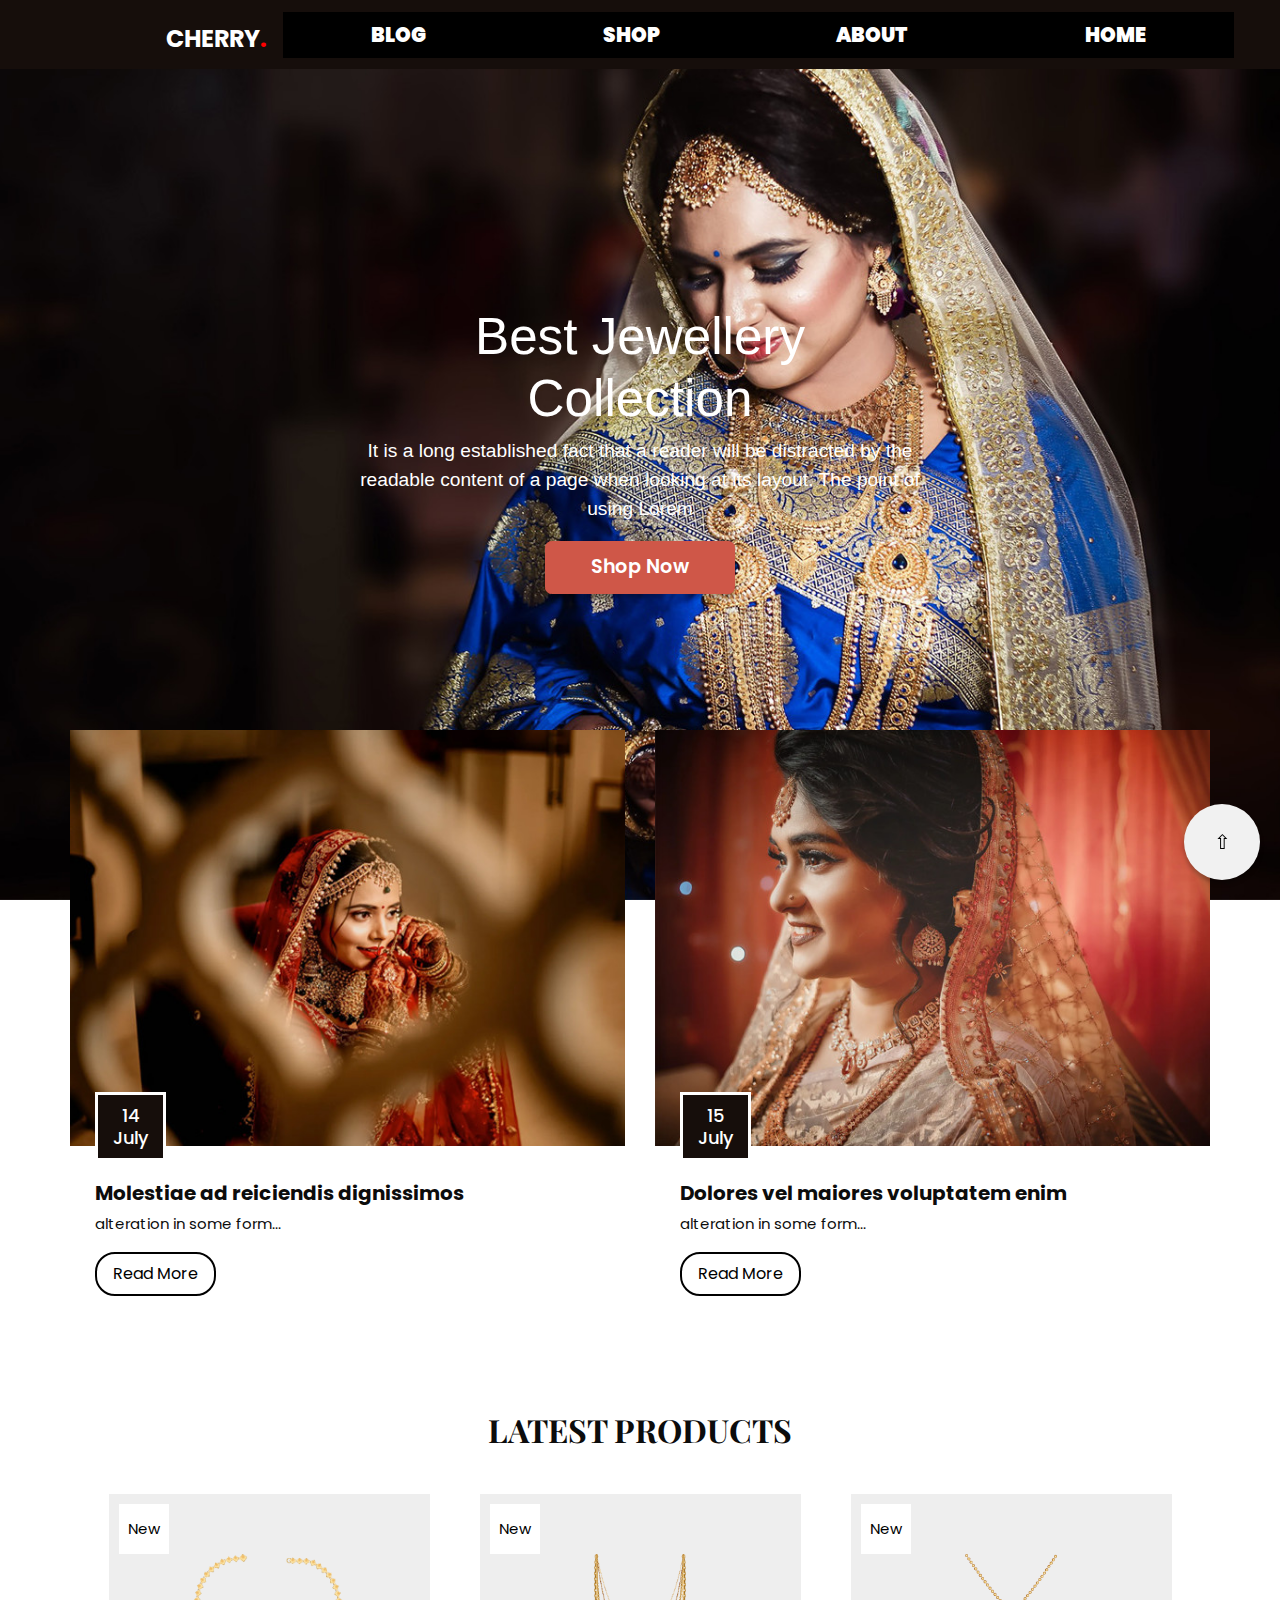
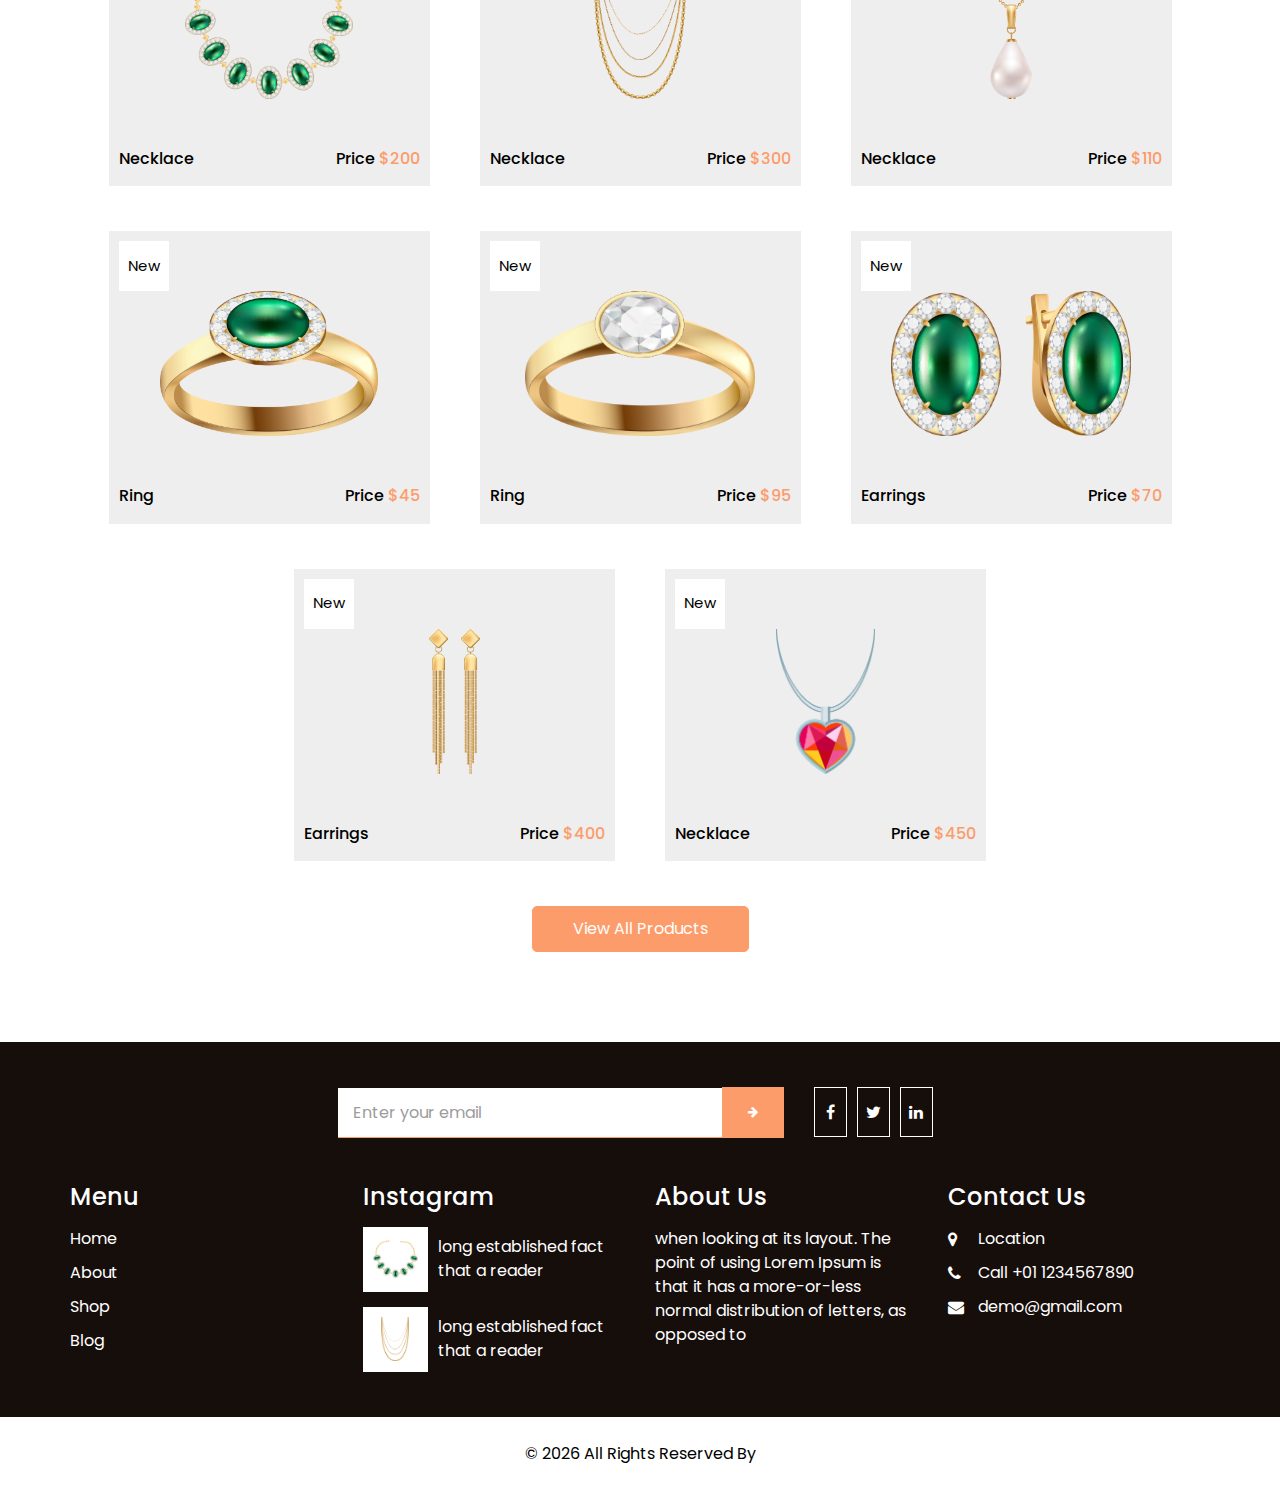
==== healet-assignment-main (1)/healet-assignment-main/index.html @ 26d50d1a "מבחן בית מעודכן" ====
<!DOCTYPE html>
<html>

<head>
  <!-- Basic -->
  <meta charset="utf-8" />
  <meta http-equiv="X-UA-Compatible" content="IE=edge" />
  <!-- Mobile Metas -->
  <meta name="viewport" content="width=device-width, initial-scale=1, shrink-to-fit=no" />
  <!-- Site Metas -->
  <link rel="icon" href="images/favicon.png" type="image/gif" />
  <meta name="keywords" content="" />
  <meta name="description" content="" />
  <meta name="author" content="" />

  <title>Cherry</title>

  <!-- bootstrap core css -->
  <link rel="stylesheet" type="text/css" href="css/bootstrap.css" />
  <!-- font awesome style -->
  <link href="css/font-awesome.min.css" rel="stylesheet" />
  <!-- Custom styles for this template -->
  <link href="css/style.css" rel="stylesheet" />
  <!-- responsive style -->
  <link href="css/responsive.css" rel="stylesheet" />

</head>

<body>

  <!-- header section strats -->
  <header class="header_section">
    <div class="container-fluid">
      <nav class="navbar navbar-expand-lg custom_nav-container">
        <a class="navbar-brand" href="index.html">
          <a class="navbar-brand" href="index.html">
            <span>CHERRY</span><span style="color: red; ">.</span>
        </a>
         
        <div class="collapse navbar-collapse" id="navbarSupportedContent">
            <ul class="navbar-nav">
              <li class="nav-item"><a class="nav-link" href="#">BLOG</a></li>
              <li class="nav-item"><a class="nav-link" href="#">SHOP</a></li>
              <li class="nav-item"><a class="nav-link" href="#">ABOUT</a></li>
                <li class="nav-item"><a class="nav-link" href="#">HOME</a></li>
                
                
                
            </ul>
        </div>
      </nav>
    </div>
    <button class="hamburger-menu">
      <span></span>
      <span></span>
      <span></span>
  </button>
  

  <div id="mobileMenu" class="mobile-nav">
      <button class="close-menu">&times;</button>
      <ul>
          <li><a href="#">HOME</a></li>
          <li><a href="#">ABOUT</a></li>
          <li><a href="#">SHOP</a></li>
          <li><a href="#">BLOG</a></li>
      </ul>
  </div>
  
  </header>
  <!-- end header section -->

  <!-- slider section -->
  <section class="slider_section position-relative">
    <div class="slider_bg_box">
      <img src="images/slider-bg.jpg" alt="">
    </div>
    <div class="slider_bg"></div>
    <div class="container">
      <div class="col-md-9 col-lg-8">
        <div class="detail-box">
          <h1>
            Best Jewellery
            <br> Collection
          </h1>
          <p>
            It is a long established fact that a reader will be distracted by the readable content of a page when
            looking at its layout. The point of using Lorem
          </p>
          <div>
            <a href="" class="slider-link">
              Shop Now
            </a>
          </div>
        </div>
      </div>
    </div>
  </section>
  <!-- end slider section -->
<!-- blog section -->

<section class="blog_section ">
  <div class="container">
    <div class="row">
      <div class="col-md-6">
        <div class="box">
          <div class="img-box">
            <img src="images/b1.jpg" alt="">
            <h4 class="blog_date">
              14 <br>
              July
            </h4>
          </div>
          <div class="detail-box">
            <h5>Molestiae ad reiciendis dignissimos</h5>
            <p class="blog-text">
              <span class="short-text">alteration in some form...</span>
              <span class="full-text">
                alteration in some form, by injected humour, or randomised words which don't look even slightly believable.
              </span>
            </p>
            <button class="read-more-btn">Read More</button>
          </div>
        </div>
      </div>
      <div class="col-md-6">
        <div class="box">
          <div class="img-box">
            <img src="images/b2.jpg" alt="">
            <h4 class="blog_date">
              15 <br>
              July
            </h4>
          </div>
          <div class="detail-box">
            <h5>Dolores vel maiores voluptatem enim</h5>
            <p class="blog-text">
              <span class="short-text">alteration in some form...</span>
              <span class="full-text">
                alteration in some form, by injected humour, or randomised words which don't look even slightly believable.
              </span>
            </p>
            <button class="read-more-btn">Read More</button>
          </div>
        </div>
      </div>
    </div>
  </div>
</section>

<!-- end blog section -->
  <!-- shop section -->

  <section class="shop_section layout_padding">
    <div class="container">
      <div class="heading_container heading_center">
        <h2>
          Latest Products
        </h2>
      </div>
      <div class="row">
        <div class="col-sm-6 col-md-6 col-lg-4">
          <div class="box">
            <a href="">
              <div class="img-box">
                <img src="images/p1.png" alt="">
              </div>
              <div class="detail-box">
                <h6>
                  Necklace
                </h6>
                <h6>
                  Price
                  <span>
                    $200
                  </span>
                </h6>
              </div>
              <div class="new">
                <span>
                  New
                </span>
              </div>
            </a>
          </div>
        </div>
        <div class="col-sm-6 col-md-6 col-lg-4">
          <div class="box">
            <a href="">
              <div class="img-box">
                <img src="images/p2.png" alt="">
              </div>
              <div class="detail-box">
                <h6>
                  Necklace
                </h6>
                <h6>
                  Price
                  <span>
                    $300
                  </span>
                </h6>
              </div>
              <div class="new">
                <span>
                  New
                </span>
              </div>
            </a>
          </div>
        </div>
        <div class="col-sm-6 col-md-6 col-lg-4">
          <div class="box">
            <a href="">
              <div class="img-box">
                <img src="images/p3.png" alt="">
              </div>
              <div class="detail-box">
                <h6>
                  Necklace
                </h6>
                <h6>
                  Price
                  <span>
                    $110
                  </span>
                </h6>
              </div>
              <div class="new">
                <span>
                  New
                </span>
              </div>
            </a>
          </div>
        </div>
        <div class="col-sm-6 col-md-6 col-lg-4">
          <div class="box">
            <a href="">
              <div class="img-box">
                <img src="images/p4.png" alt="">
              </div>
              <div class="detail-box">
                <h6>
                  Ring
                </h6>
                <h6>
                  Price
                  <span>
                    $45
                  </span>
                </h6>
              </div>
              <div class="new">
                <span>
                  New
                </span>
              </div>
            </a>
          </div>
        </div>
        <div class="col-sm-6 col-md-6 col-lg-4">
          <div class="box">
            <a href="">
              <div class="img-box">
                <img src="images/p5.png" alt="">
              </div>
              <div class="detail-box">
                <h6>
                  Ring
                </h6>
                <h6>
                  Price
                  <span>
                    $95
                  </span>
                </h6>
              </div>
              <div class="new">
                <span>
                  New
                </span>
              </div>
            </a>
          </div>
        </div>
        <div class="col-sm-6 col-md-6 col-lg-4">
          <div class="box">
            <a href="">
              <div class="img-box">
                <img src="images/p6.png" alt="">
              </div>
              <div class="detail-box">
                <h6>
                  Earrings
                </h6>
                <h6>
                  Price
                  <span>
                    $70
                  </span>
                </h6>
              </div>
              <div class="new">
                <span>
                  New
                </span>
              </div>
            </a>
          </div>
        </div>
        <div class="col-sm-6 col-md-6 col-lg-4">
          <div class="box">
            <a href="">
              <div class="img-box">
                <img src="images/p7.png" alt="">
              </div>
              <div class="detail-box">
                <h6>
                  Earrings
                </h6>
                <h6>
                  Price
                  <span>
                    $400
                  </span>
                </h6>
              </div>
              <div class="new">
                <span>
                  New
                </span>
              </div>
            </a>
          </div>
        </div>
        <div class="col-sm-6 col-md-6 col-lg-4">
          <div class="box">
            <a href="">
              <div class="img-box">
                <img src="images/p8.png" alt="">
              </div>
              <div class="detail-box">
                <h6>
                  Necklace
                </h6>
                <h6>
                  Price
                  <span>
                    $450
                  </span>
                </h6>
              </div>
              <div class="new">
                <span>
                  New
                </span>
              </div>
            </a>
          </div>
        </div>
      </div>
      <div class="btn-box">
        <a href="">
          View All Products
        </a>
      </div>
    </div>
  </section>
  
  <!-- Back to Top Button -->
<div id="back-to-top">&#8679;</div>
<div id="countdown-timer" class="countdown-timer">
  Sale ends in: <span id="timer"></span>
</div>


  <!-- end shop section -->



  <!-- info section -->
  <section class="info_section layout_padding2">
    <div class="container">
      <div class="row info_form_social_row">
        <div class="col-md-8 col-lg-9">
          <div class="info_form">
            <form action="">
              <input type="email" placeholder="Enter your email">
              <button>
                <i class="fa fa-arrow-right" aria-hidden="true"></i>
              </button>
            </form>
          </div>
        </div>
        <div class="col-md-4 col-lg-3">

          <div class="social_box">
            <a href="">
              <i class="fa fa-facebook" aria-hidden="true"></i>
            </a>
            <a href="">
              <i class="fa fa-twitter" aria-hidden="true"></i>
            </a>
            <a href="">
              <i class="fa fa-linkedin" aria-hidden="true"></i>
            </a>
          </div>
        </div>
      </div>
      <div class="row info_main_row">
        <div class="col-md-6 col-lg-3">
          <div class="info_links">
            <h4>
              Menu
            </h4>
            <div class="info_links_menu">
              <a href="index.html">Home</a>
              <a href="about.html">About</a>
              <a href="shop.html">Shop</a>
              <a href="blog.html">Blog</a>
            </div>
          </div>
        </div>
        <div class="col-md-6 col-lg-3">
          <div class="info_insta">
            <h4>
              Instagram
            </h4>
            <div class="insta_box">
              <div class="img-box">
                <img src="images/p1.png" alt="">
              </div>
              <p>
                long established fact that a reader
              </p>
            </div>
            <div class="insta_box">
              <div class="img-box">
                <img src="images/p2.png" alt="">
              </div>
              <p>
                long established fact that a reader
              </p>
            </div>
          </div>
        </div>
        <div class="col-md-6 col-lg-3">
          <div class="info_detail">
            <h4>
              About Us
            </h4>
            <p class="mb-0">
              when looking at its layout. The point of using Lorem Ipsum is that it has a more-or-less normal distribution of letters, as opposed to
            </p>
          </div>
        </div>
        <div class="col-md-6 col-lg-3">
          <h4>
            Contact Us
          </h4>
          <div class="info_contact">
            <a href="">
              <i class="fa fa-map-marker" aria-hidden="true"></i>
              <span>
                Location
              </span>
            </a>
            <a href="">
              <i class="fa fa-phone" aria-hidden="true"></i>
              <span>
                Call +01 1234567890
              </span>
            </a>
            <a href="">
              <i class="fa fa-envelope"></i>
              <span>
                demo@gmail.com
              </span>
            </a>
          </div>
        </div>
      </div>
    </div>
  </section>
  

  <!-- end info_section -->


  <!-- footer section -->
  <footer class="footer_section">
    <div class="container">
      <p>
        &copy; <span id="displayYear"></span> All Rights Reserved By
      </p>
    </div>
  </footer>
  <!-- footer section -->


  <!-- jQery -->
  <script src="js/jquery-3.4.1.min.js"></script>
  <!-- bootstrap js -->
  <script src="js/bootstrap.js"></script>
  <!-- custom js -->
  <script src="js/custom.js"></script>
  <script src="./js/custom.js"></script>

  <script src="js/custom.js"></script>

</body>

</html>
---- healet-assignment-main (1)/healet-assignment-main/css/style.css ----
@import url("https://fonts.googleapis.com/css2?family=Playfair+Display:wght@400;500;600;700&family=Poppins:wght@400;500;600;700&display=swap");
/* fonts import */
@import url("../fonts/octin_sports_rg.ttf");
body {
  font-family: "Poppins", sans-serif;
  color: #0c0c0c;
  background-color: #ffffff;
  overflow-x: hidden;
}

.layout_padding {
  padding: 90px 0;
}

.layout_padding2 {
  padding: 45px 0;
}

.layout_padding2-top {
  padding-top: 45px;
}

.layout_padding2-bottom {
  padding-bottom: 45px;
}

.layout_padding-top {
  padding-top: 90px;
}

.layout_padding-bottom {
  padding-bottom: 90px;
}

.long_section {
  margin-left: 45px;
  margin-right: 45px;
  padding-left: 15px;
  padding-right: 15px;
}

.heading_container {
  display: -webkit-box;
  display: -ms-flexbox;
  display: flex;
  -webkit-box-orient: vertical;
  -webkit-box-direction: normal;
      -ms-flex-direction: column;
          flex-direction: column;
  -webkit-box-align: start;
      -ms-flex-align: start;
          align-items: flex-start;
  font-family: 'Playfair Display', serif;
}

.heading_container h2 {
  position: relative;
  font-weight: bold;
  text-transform: uppercase;
  margin: 0;
}

.heading_container.heading_center {
  -webkit-box-align: center;
      -ms-flex-align: center;
          align-items: center;
  text-align: center;
}

h1,
h2 {
  font-family: 'Playfair Display', serif;
}

/*header section*/
.header_section {
  position: absolute;
  top: 0;
  width: 100%;
  z-index: 9;
  position: absolute;
  width: 100%;
  height: 69px;
  left: 0;
  top: 0;
  background-color: #160e0b;
  display: flex;
  align-items: center;
  justify-content: space-between;
  padding: 0 80px;
  z-index: 1100;
  font-weight: 700;
  font-size: 25px;
  line-height: 30px;
}

.header_section .container-fluid {
  display: flex;
    justify-content: space-between; /* הלוגו בצד אחד והתפריט בצד השני */
    align-items: center;
    /* padding: 10px 5%; */
    width: 100%;
    
  
}

.header_section .nav_container {
  margin: 0 auto;
}

.header_section.innerpage_header {
  position: relative;
  background: -webkit-gradient(linear, left top, right top, from(#160e0b), to(#160e0b));
  background: linear-gradient(to right, #160e0b, #160e0b);
  padding: 10px 0;
}

.custom_nav-container {
  display: flex;
  justify-content: space-between; /* מפזר את הלוגו והתפריט משני הצדדים */
  align-items: center;
  width: 100%;
    padding: 10px 5%;
}

.menu ul li a {

  top: 17px;
  font-family: 'Inter', sans-serif;
  font-style: normal;
  font-weight: 700;
  font-size: 25px;
  line-height: 30px;
  text-decoration: none;
  color: #FFFFFF;
  text-transform: uppercase;
  transition: 0.3s;

}
.custom_menu-btn {
  position: fixed;
  right: 25px;
  top: 15px;
  width: 50px;
  height: 50px;
}

.custom_menu-btn::before {
  content: "";
  position: absolute;
  top: 0;
  right: 0;
  width: 100%;
  height: 100%;
  background-color: white;
  -webkit-box-shadow: 0 0 5px 0 rgba(0, 0, 0, 0.07);
          box-shadow: 0 0 5px 0 rgba(0, 0, 0, 0.07);
  z-index: 7;
  border-radius: 100%;
  -webkit-transition: all .3s;
  transition: all .3s;
}

.custom_menu-btn.menu_btn-style::before {
  width: 100vh;
  height: 100vh;
  background-color: #160e0b;
  -webkit-transform: scale(5);
          transform: scale(5);
  border-radius: 0;
}

.custom_menu-btn button {
  width: 50px;
  height: 50px;
  outline: none;
  border: none;
  border-radius: 100%;
  display: -webkit-box;
  display: -ms-flexbox;
  display: flex;
  -webkit-box-orient: vertical;
  -webkit-box-direction: normal;
      -ms-flex-direction: column;
          flex-direction: column;
  -webkit-box-align: center;
      -ms-flex-align: center;
          align-items: center;
  -webkit-box-pack: center;
      -ms-flex-pack: center;
          justify-content: center;
  background-color: transparent;
  position: relative;
  z-index: 999;
  margin: 0;
}

.custom_menu-btn button span {
  display: block;
    width: 30px;
    height: 3px;
    background-color: white;
    margin: 6px 0;
    transition: 0.4s;
}

.custom_menu-btn .s-2 {
  -webkit-transition: all 0.1s;
  transition: all 0.1s;
}

.menu_btn-style button span {
  background-color: #ffffff;
}

.menu_btn-style button .s-1 {
  -webkit-transform: rotate(45deg) translate(6px, 6px);
          transform: rotate(45deg) translate(6px, 6px);
}

.menu_btn-style button .s-2 {
  -webkit-transform: translateX(100px);
          transform: translateX(100px);
}

.menu_btn-style button .s-3 {
  -webkit-transform: rotate(-45deg) translate(5px, -5px);
          transform: rotate(-45deg) translate(5px, -5px);
}

.overlay {
  height: 100%;
  width: 0;
  position: fixed;
  top: 0;
  left: 0;
  overflow-x: hidden;
  -webkit-transition: 0.5s;
  transition: 0.5s;
  z-index: 9;
}

.overlay .closebtn {
  position: absolute;
  top: 0;
  right: 30px;
  font-size: 60px;
}

.overlay a {
  padding: 0px;
  text-decoration: none;
  font-size: 22px;
  color: #ffffff;
  display: block;
  -webkit-transition: 0.3s;
  transition: 0.3s;
  margin-bottom: 15px;
  text-transform: uppercase;
  font-weight: 600;
  opacity: 0;
}

.overlay a:hover {
  color: #fd9c6b;
}

.overlay-content {
  position: relative;
  top: 30%;
  width: 100%;
  text-align: center;
  margin-top: 30px;
  z-index: 99;
}

.menu_width {
  width: 100%;
}

.menu_width.overlay a {
  opacity: 1;
}

a,
a:hover,
a:focus {
  text-decoration: none;
}

a:hover,
a:focus {
  color: initial;
}

.btn,
.btn:focus {
  outline: none !important;
  -webkit-box-shadow: none;
          box-shadow: none;
}

.navbar-brand {
  margin-top: 10px;
  
}

.navbar-brand span {
  font-size: 24px;
  font-weight: 700;
  color: #ffffff;
  text-transform: uppercase;
  
}

/* עיצוב התפריט בדסקטופ */
.navbar-nav {
  display: flex;
    justify-content: space-between; /* מפזר את כל הפריטים לאורך כל הרוחב */
    align-items: center;
    flex-grow: 1; /* מאפשר לפריטים למלא את השטח */
    width: 100%;
    max-width: 1200px; /* ניתן לשנות בהתאם לגודל */
  background: black;
}

.navbar-nav .nav-item {
  list-style: none;
  display: flex;
  gap: 100px;
  margin: 0;
  padding:  0 80px;
}

.navbar-nav .nav-link {
  color: white;
  font-size: 20px;
  font-weight: bolder;
  text-transform: uppercase;
  text-decoration: none;
}
/* עיצוב כפתור תפריט ההמבורגר */
.hamburger-menu {
  position: fixed;
  list-style: none; /* מסיר את הנקודות */
  top: 20px;
  right: 20px;
  width: 50px;
  height: 50px;
  background: white;
  border-radius: 50%;
  display: flex;
  flex-direction: column;
  justify-content: center;
  align-items: center;
  border: none;
  cursor: pointer;
  z-index: 1000;
}

/* קווים של אייקון ההמבורגר */
.hamburger-menu span {
  display: block;
  width: 25px;
  height: 3px;
  background: black;
  margin: 4px 0;
  transition: 0.3s;
}

/* עיצוב תפריט ההמבורגר */
.mobile-nav {
  color: white;
  position: fixed;
  list-style: none; /* מסיר את הנקודות */
  top: 0;
  right: -100%;
  width: 250px;
  height: 100vh;
  background: black;
  color: white;
  display: flex;
  flex-direction: column;
  justify-content: center;
  align-items: center;
  transition: right 0.3s ease-in-out;
}

.mobile-nav.active {
  right: 0;
}

/* עיצוב כפתור הסגירה */
.close-menu {
  position: absolute;
  top: 15px;
  right: 15px;
  font-size: 30px;
  background: none;
  border: none;
  color: white;
  cursor: pointer;
}
/* עיצוב רשימת הקישורים בתוך תפריט ההמבורגר */
.mobile-nav ul {
  list-style: none; /* מסיר את הנקודות */
  padding: 0;
  text-align: center;
}

/* פריטי התפריט */
.mobile-nav ul li {
  margin: 20px 0;
}

/* קישורים בתפריט */
.mobile-nav ul li a {
  color: white !important; /* משנה את הצבע ללבן */
  text-decoration: none;
  font-size: 18px;
  font-weight: bold;
}

/* הסתרת הכפתור בדסקטופ */
@media (min-width: 768px) {
  .hamburger-menu {
      display: none;
  }
}

/*end header section*/
/* slider section */
.slider_section {
  display: flex;
  justify-content: center; /* יישור אופקי */
  align-items: center;  /* יישור אנכי */

  height: 100vh;
  width: 100vw;
  text-align: center;
  
;
  z-index: 1;
 
}
.container {
  display: flex;
  flex-direction: column;  /* מבטיח שהתוכן יסתדר כעמודה */
  justify-content: center; /* ממרכז את האלמנטים אנכית */
  align-items: center;  /* ממרכז אופקית */
  width: 100%;
  max-width: 1200px;  /* לא נותן לו להיות רחב מדי */
  margin: 0 auto;  /* מבטיח שהוא במרכז הדף */
}

.slider_section .row {
  -webkit-box-align: center;
      -ms-flex-align: center;
          align-items: center;
}

.slider_section .detail-box {
 

  display: flex;
  justify-content: center;
  flex-direction: column;
  align-items: center;
  justify-content: center;

  /* width: 100%;  נותן לרוחב להשתנות לפי המסך 
  max-width: 60vw; כדי שהתוכן לא יהיה רחב מדי
  color: #ffffff;
  position: relative;
  z-index: 4; */
  width:100%; /* נותן לרוחב להשתנות באופן טבעי */
  max-width: 60vw; /* מבטיח שהתוכן לא יהיה צר מדי */
  color: #ffffff;
  /* text-align: center;
  position: relative; */
  margin: auto;

}

.slider_section .detail-box h1 {
  font-family: 'Inter', sans-serif;
  font-size: 4vw; /* גודל פונט יחסי לרוחב המסך */
  max-width: 80%;
  font-weight: 400;
  line-height: 1.2;
  text-align: center;
  color: #FFFFFF;
  max-width: 80%;
}

.slider_section .detail-box p {
  font-family: 'Inter', sans-serif;
  font-size: 1.5vw;
  max-width: 80%;
  margin-bottom: 2vh;
  

}


.slider_section .detail-box .slider-link {
  /* display: inline-block;
  padding: 10px 45px;
  background-color: transparent;
  color: #fd9c6b;
  border-radius: 5px;
  border: 1px solid #fd9c6b;
  -webkit-transition: all .2s;
  transition: all .2s;
  margin-top: 35px; */
  display: inline-block;
  padding: 1.2vh 3.5vw;
  background: #CF5748;
  border: 1px solid #CF5748;
box-shadow: 0px 4px 4px rgba(0, 0, 0, 0.25);
border-radius: 15px;
  color: white;
  border-radius: 0.5vw;
  font-weight: 600;
  transition: 0.3s;
  font-size: 1.5vw;


}

.slider_section .detail-box .slider-link:hover {
  background-color: #fd9c6b;
  color: #ffffff;
}

.slider_section .slider_bg_box {
  position: absolute;
  top: 0;
  left: 0;
  width: 100%;
  height: 100%;
  z-index:0;
  overflow: hidden;
}

.slider_section .slider_bg_box img {
  width: 100%;
  height: 100%;
  -o-object-fit: cover;
     object-fit: cover;
  -o-object-position: top right;
     object-position: top right;
}



/*  רספונסיביות למסכים קטנים */
@media (max-width: 768px) {
  .slider_section {
    height: auto;
    padding: 10vh 5vw;
  }

  .slider_section .detail-box {
    max-width: 90%;
  }

  .slider_section .detail-box h1 {
    font-size: 6vw; /* גדול יותר במובייל כדי להישאר ברור */
  }

  .slider_section .detail-box p {
    font-size: 3vw;
  }

  .slider_section .detail-box .slider-link {
    font-size: 3.5vw;
    padding: 1.5vh 4vw;
  }
}

/*shop center*/
.shop_section .heading_container {
  margin-bottom: 20px;
}
.shop_section .row {
  display: flex;
  justify-content: center; /* ממרכז את המוצרים */
  flex-wrap: wrap;
  gap: 20px;
}
.shop_section .col-lg-4 {
  flex: 1 1 30%; 
  max-width: 30%;
}

@media (max-width: 768px) {
  .shop_section .row {
    display: flex;
    flex-wrap: nowrap; /* ביטול ירידה לשורות */
    overflow-x: auto; /* מאפשר גלילה אופקית */
    scroll-snap-type: x mandatory; /* גלילה חלקה */
    gap: 10px; /* ריווח קטן */
    padding-bottom: 10px;
    scrollbar-width: none; /* הסתרת פס גלילה */
    justify-content: start;
  }

  .shop_section .row::-webkit-scrollbar {
    display: none; /* הסתרת פס גלילה בכרום */
  }

  .shop_section .col-lg-4 {
    flex: 0 0 80%; /* כל מוצר יתפוס 80% מרוחב המסך */
    max-width: 80%;
    scroll-snap-align: center; /* ממקם כל פריט באמצע */
  }
}


.shop_section .box {
  background-color: #eeeeee;
  position: relative;
  padding: 10px;
  margin-top: 25px;
}
.shop_section .box:hover {
  background-color: #ababab;
  position: relative;
  padding: 10px;
  margin-top: 25px;
}


.shop_section .box a {
  color: #000000;
}

.shop_section .box .img-box {
  display: -webkit-box;
  display: -ms-flexbox;
  display: flex;
  -webkit-box-pack: center;
      -ms-flex-pack: center;
          justify-content: center;
  -webkit-box-align: center;
      -ms-flex-align: center;
          align-items: center;
  padding: 15px 30px;
  height: 245px;
}

.shop_section .box .img-box img {
  max-width: 100%;
  max-height: 145px;
}

.shop_section .box .detail-box {
  display: -webkit-box;
  display: -ms-flexbox;
  display: flex;
  -webkit-box-pack: justify;
      -ms-flex-pack: justify;
          justify-content: space-between;
}

.shop_section .box .detail-box h6 span {
  color: #fd9c6b;
}

.shop_section .box .new {
  width: 50px;
  height: 50px;
  position: absolute;
  top: 10px;
  left: 10px;
  background-color: #ffffff;
  display: -webkit-box;
  display: -ms-flexbox;
  display: flex;
  -webkit-box-pack: center;
      -ms-flex-pack: center;
          justify-content: center;
  -webkit-box-align: center;
      -ms-flex-align: center;
          align-items: center;
  /* border-radius: 100%; */
  font-size: 15px;
}

.shop_section .btn-box {
  display: -webkit-box;
  display: -ms-flexbox;
  display: flex;
  -webkit-box-pack: center;
      -ms-flex-pack: center;
          justify-content: center;
  margin-top: 45px;
}

.shop_section .btn-box a {
  display: inline-block;
  padding: 10px 40px;
  background-color: #fd9c6b;
  color: #ffffff;
  border-radius: 5px;
  border: 1px solid #fd9c6b;
  -webkit-transition: all .2s;
  transition: all .2s;
}

.shop_section .btn-box a:hover {
  background-color: transparent;
  color: #fd9c6b;
}
/*mobile slider*/
@media (max-width: 768px) {
  .shop_section .row {
    display: flex;
    flex-wrap: nowrap;
    overflow-x: auto;
    scroll-snap-type: x mandatory;
    -webkit-overflow-scrolling: touch;
  }

  .shop_section .box {
    flex: 0 0 auto;
    width: 80%;
    scroll-snap-align: start;
    margin-right: 10px;
  }
}

#back-to-top {
  position: fixed;
  bottom: 20px; 
  right: 20px;  
  width: 76px;
  height: 76px;
  background-color: #f1f1f1; /* רקע אפור בהיר */
  color: black; /* צבע חץ שחור */
  box-shadow: 0px 4px 4px rgba(0, 0, 0, 0.25);
  
  text-align: center;
  line-height: 76px;
  border-radius: 50%;
  font-size: 20px;
  cursor: pointer;
  transition: opacity 0.3s ease-in-out;
  z-index: 1000;
}
.countdown-timer {
  position: fixed;
  top: 0;
  width: 100%;
  background-color: #fd9c6b;
  color: white;
  text-align: center;
  font-size: 18px;
  padding: 10px;
  font-weight: bold;
  z-index: 1000;

    height: 40px;
}



#back-to-top:hover {
  background-color: #160e0b;
}



.about_section .row {
  -webkit-box-align: center;
      -ms-flex-align: center;
          align-items: center;
}

.about_section .img-box {
  position: relative;
  padding: 25px 0 0 25px;
}

.about_section .img-box img {
  width: 100%;
  position: relative;
}

.about_section .img-box::before {
  content: "";
  position: absolute;
  top: 0;
  left: 0;
  width: 250px;
  height: 250px;
  background-color: #160e0b;
}

.about_section .detail-box p {
  margin-top: 10px;
  margin-bottom: 35px;
}

.about_section .detail-box a {
  display: inline-block;
  padding: 10px 45px;
  background-color: #fd9c6b;
  color: #ffffff;
  border-radius: 0;
  border: 1px solid #fd9c6b;
  -webkit-transition: all .2s;
  transition: all .2s;
}

.about_section .detail-box a:hover {
  background-color: transparent;
  color: #fd9c6b;
}

.offer_section .row > div {
  display: -webkit-box;
  display: -ms-flexbox;
  display: flex;
  -webkit-box-orient: vertical;
  -webkit-box-direction: normal;
      -ms-flex-direction: column;
          flex-direction: column;
  -webkit-box-pack: stretch;
      -ms-flex-pack: stretch;
          justify-content: stretch;
}

.offer_section .box {
  margin: 10px;
  height: 100%;
  position: relative;
  min-height: 175px;
}

.offer_section .box img {
  width: 100%;
  min-height: 100%;
}

.offer_section .box .detail-box {
  position: absolute;
  top: 0;
  left: 0;
  width: 100%;
  height: 100%;
  display: -webkit-box;
  display: -ms-flexbox;
  display: flex;
  -webkit-box-orient: vertical;
  -webkit-box-direction: normal;
      -ms-flex-direction: column;
          flex-direction: column;
  -webkit-box-align: start;
      -ms-flex-align: start;
          align-items: flex-start;
  -webkit-box-pack: center;
      -ms-flex-pack: center;
          justify-content: center;
  color: #ffffff;
  padding: 25px;
  background-color: rgba(0, 0, 0, 0.15);
}

.offer_section .box .detail-box h2 {
  font-weight: bold;
}

.offer_section .box .detail-box a {
  display: inline-block;
  padding: 8px 40px;
  background-color: transparent;
  color: #fd9c6b;
  border-radius: 0;
  border: 1px solid #fd9c6b;
  -webkit-transition: all .2s;
  transition: all .2s;
  margin-top: 10px;
}

.offer_section .box .detail-box a:hover {
  background-color: #fd9c6b;
  color: #ffffff;
}

.offer_section .box.offer-box1 {
  min-height: 225px;
}

.offer_section .box.offer-box1 .detail-box {
  -webkit-box-pack: start;
      -ms-flex-pack: start;
          justify-content: flex-start;
}

.offer_section .box.offer-box1 .detail-box h2 {
  font-size: 3rem;
}

.offer_section .box.offer-box2 .detail-box h2, .offer_section .box.offer-box3 .detail-box h2 {
  font-size: 2rem;
}

.offer_section .box.offer-box2 .detail-box {
  -webkit-box-align: end;
      -ms-flex-align: end;
          align-items: flex-end;
  -webkit-box-pack: end;
      -ms-flex-pack: end;
          justify-content: flex-end;
}

.offer_section .box.offer-box3 .detail-box {
  -webkit-box-align: start;
      -ms-flex-align: start;
          align-items: flex-start;
  -webkit-box-pack: end;
      -ms-flex-pack: end;
          justify-content: flex-end;
}
.blog_section {
  position: relative;
  margin-top: -25vh;  /* מזיז את הבלוג למעלה כך שחלק ממנו נכנס לתוך `slider_section` */
  z-index: 7;  /* מוודא שהוא נשאר מעל */
 
 
}
.full-text {
  display: none; /* מתחבא בהתחלה */
}

.read-more-btn {
  background-color: white; 
  color: black;
  border: 2px solid black; 
  border-radius: 20px;
  padding: 8px 16px; 
  font-size: 16px; 
  cursor: pointer; 
  transition: all 0.3s ease; 
}

.read-more-btn:hover {
  background-color: black;
  color: white;
}



.read-more-btn:hover {
  color:#fd9c6b;
}

.blog_section .heading_container {
  -webkit-box-align: center;
      -ms-flex-align: center;
          align-items: center;
          
}

.blog_section .heading_container h2::before {
  left: 50%;
  -webkit-transform: translateX(-50%);
          transform: translateX(-50%);
}

.blog_section .box {
  margin-top: 55px;
  /* background-color: #f1f2f3; */
}

.blog_section .box .img-box {
  position: relative;
}

.blog_section .box .img-box .blog_date {
  position: absolute;
  left: 25px;
  bottom: -15px;
  padding: 10px 15px;
  font-size: 18px;
  background-color: #160e0b;
  margin: 0;
  text-align: center;
  border: 3px solid #ffffff;
  color: #ffffff;
}

.blog_section .box .img-box img {
  width: 100%;
}

.blog_section .box .detail-box {
  margin-top: 10px;
  padding: 25px;
}

.blog_section .box .detail-box h5 {
  font-weight: bold;
}

.blog_section .box .detail-box p {
  font-size: 15px;
}

.blog_section .box .detail-box a {
  display: inline-block;
  padding: 10px 30px;
  background-color: transparent;
  color: #160e0b;
  border-radius: 0;
  border: 1px solid #160e0b;
  -webkit-transition: all .2s;
  transition: all .2s;
}

.blog_section .box .detail-box a:hover {
  background-color: #160e0b;
  color: #ffffff;
}

.client_section .heading_container {
  -webkit-box-align: center;
      -ms-flex-align: center;
          align-items: center;
}

.client_section .box {
  display: -webkit-box;
  display: -ms-flexbox;
  display: flex;
  -webkit-box-orient: vertical;
  -webkit-box-direction: normal;
      -ms-flex-direction: column;
          flex-direction: column;
  -webkit-box-align: center;
      -ms-flex-align: center;
          align-items: center;
  text-align: center;
  margin: 45px;
  padding: 35px 25px;
  border-radius: 15px;
  background-color: #160e0b;
  color: #ffffff;
}

.client_section .box .img-box {
  margin-bottom: 15px;
  min-width: 145px;
  max-width: 145px;
  overflow: hidden;
}

.client_section .box .img-box img {
  width: 100%;
  border-radius: 100%;
  border: 7px solid rgba(255, 255, 255, 0.45);
}

.client_section .box .detail-box {
  display: -webkit-box;
  display: -ms-flexbox;
  display: flex;
  -webkit-box-orient: vertical;
  -webkit-box-direction: normal;
      -ms-flex-direction: column;
          flex-direction: column;
}

.client_section .box .detail-box .name img {
  width: 25px;
  margin-bottom: 5px;
}

.client_section .box .detail-box .name h6 {
  color: #fd9c6b;
  font-size: 20px;
}

.client_section .carousel_btn-container {
  display: -webkit-box;
  display: -ms-flexbox;
  display: flex;
  -webkit-box-pack: center;
      -ms-flex-pack: center;
          justify-content: center;
}

.client_section .carousel-control-prev,
.client_section .carousel-control-next {
  position: unset;
  width: 45px;
  height: 45px;
  border: none;
  opacity: 1;
  background-repeat: no-repeat;
  background-size: 12px;
  background-position: center;
  background-color: #fd9c6b;
  background-position: center;
  border-radius: 5px;
  margin: 0 2.5px;
}

.client_section .carousel-control-prev:hover,
.client_section .carousel-control-next:hover {
  background-color: #160e0b;
}

.client_section .carousel-control-next {
  left: initial;
}

.info_section {
  background-color: #160e0b;
  color: #ffffff;
}

.info_section .info_form_social_row {
  -webkit-box-align: center;
      -ms-flex-align: center;
          align-items: center;
  margin-bottom: 45px;
}

.info_section .info_form {
  width: 100%;
}

.info_section .info_form form {
  display: -webkit-box;
  display: -ms-flexbox;
  display: flex;
  -webkit-box-align: end;
      -ms-flex-align: end;
          align-items: flex-end;
}

.info_section .info_form form input {
  -webkit-box-flex: 1;
      -ms-flex: 1;
          flex: 1;
  background-color: #ffffff;
  height: 50px;
  padding-left: 15px;
  outline: none;
  color: #ffffff;
  border: none;
  border-bottom: 1px solid #fd9c6b;
}

.info_section .info_form form input::-webkit-input-placeholder {
  color: #9c9c9c;
}

.info_section .info_form form input:-ms-input-placeholder {
  color: #9c9c9c;
}

.info_section .info_form form input::-ms-input-placeholder {
  color: #9c9c9c;
}

.info_section .info_form form input::placeholder {
  color: #9c9c9c;
}

.info_section .info_form form button {
  background-color: transparent;
  color: #fd9c6b;
  text-transform: uppercase;
  font-size: 12px;
  outline: none;
  border: none;
  display: inline-block;
  padding: 15.5px 25px;
  background-color: #fd9c6b;
  color: #ffffff;
  border-radius: 0;
  border: 1px solid #fd9c6b;
  -webkit-transition: all .2s;
  transition: all .2s;
}

.info_section .info_form form button:hover {
  background-color: transparent;
  color: #fd9c6b;
}

.info_section .social_box {
  width: 100%;
  display: -webkit-box;
  display: -ms-flexbox;
  display: flex;
}

.info_section .social_box a {
  display: -webkit-box;
  display: -ms-flexbox;
  display: flex;
  -webkit-box-pack: center;
      -ms-flex-pack: center;
          justify-content: center;
  -webkit-box-align: center;
      -ms-flex-align: center;
          align-items: center;
  width: 50px;
  height: 50px;
  border: 1px solid #ffffff;
  color: #ffffff;
  margin-right: 10px;
}

.info_section .social_box a:hover {
  color: #fd9c6b;
  border-color: #fd9c6b;
}

.info_section h4 {
  margin-bottom: 15px;
}

.info_section .info_links .info_links_menu {
  display: -webkit-box;
  display: -ms-flexbox;
  display: flex;
  -webkit-box-orient: vertical;
  -webkit-box-direction: normal;
      -ms-flex-direction: column;
          flex-direction: column;
}

.info_section .info_links .info_links_menu a {
  color: #ffffff;
}

.info_section .info_links .info_links_menu a:not(:nth-last-child(1)) {
  margin-bottom: 10px;
}

.info_section .info_links .info_links_menu a:hover {
  color: #fd9c6b;
}

.info_section .info_insta .insta_box {
  display: -webkit-box;
  display: -ms-flexbox;
  display: flex;
  -webkit-box-align: center;
      -ms-flex-align: center;
          align-items: center;
}

.info_section .info_insta .insta_box .img-box {
  width: 65px;
  min-width: 65px;
  height: 65px;
  padding: 10px;
  display: -webkit-box;
  display: -ms-flexbox;
  display: flex;
  -webkit-box-pack: center;
      -ms-flex-pack: center;
          justify-content: center;
  -webkit-box-align: center;
      -ms-flex-align: center;
          align-items: center;
  margin-right: 10px;
  background-color: #ffffff;
}

.info_section .info_insta .insta_box .img-box img {
  max-width: 100%;
  max-height: 100%;
}

.info_section .info_insta .insta_box p {
  margin: 0;
}

.info_section .info_insta .insta_box:not(:nth-last-child(1)) {
  margin-bottom: 15px;
}

.info_section .info_contact a {
  display: -webkit-box;
  display: -ms-flexbox;
  display: flex;
  -webkit-box-align: center;
      -ms-flex-align: center;
          align-items: center;
  color: #ffffff;
  margin-bottom: 10px;
}

.info_section .info_contact a i {
  margin-right: 5px;
  width: 25px;
}

.info_section .info_contact a:hover:hover {
  color: #fd9c6b;
}

/* footer section*/
.footer_section {
  position: relative;
  text-align: center;
}

.footer_section p {
  color: #000000;
  padding: 25px 0;
  margin: 0;
}

.footer_section p a {
  color: inherit;
}
/*# sourceMappingURL=style.css.map */
---- healet-assignment-main (1)/healet-assignment-main/css/responsive.css ----
@media (max-width: 1300px) {}

@media (max-width: 1120px) {}

@media (max-width: 992px) {

  .slider_section {
    min-height: auto;
  }

  .slider_section .detail-box {
    padding: 90px 0 75px 0;
  }

  .info_main_row>div:nth-child(1) {
    margin-bottom: 25px;
  }

  .info_main_row>div:nth-child(2) {
    margin-bottom: 25px;
  }
}

@media (max-width: 800px) {}

@media (max-width: 768px) {
  .slider_section .detail-box h1 {
    font-size: 2.5rem;
  }

  .slider_section .slider_bg_box img {
    object-position: 20% center;
  }

  .about_section .img-box {
    margin-bottom: 45px;

  }

  .contact_section .form_container {
    margin-bottom: 45px;
  }

  .client_section .box {
    flex-direction: column;
    text-align: center;
    margin: 45px 15px;
  }

  .client_section .box .detail-box {
    align-items: center;
  }

  .client_section .box .img-box {
    margin-right: 0;
    margin-bottom: 25px;
  }

  .info_main_row>div {
    display: flex;
    flex-direction: column;
    align-items: center;
    text-align: center;

  }

  .info_main_row>div:not(:nth-last-child(1)) {
    margin-bottom: 25px;
  }

  .info_section .social_box {
    justify-content: center;
    margin-top: 25px;
  }

  .info_section .info_contact {
    display: flex;
    flex-direction: column;
    align-items: center;
  }

}

@media (max-width: 576px) {
  .info_section .info_insta .insta_box {
    flex-direction: column;
  }

  .info_section .info_insta .insta_box .img-box {
    margin-right: 0;
    margin-bottom: 10px;
  }

}

@media (max-width: 480px) {
  .about_section .img-box::before {
    width: 150px;
    height: 150px;
  }

  .slider_section .slider_bg_box img {
    object-position: 40% center;
  }
}

@media (max-width: 420px) {}

@media (max-width: 376px) {
  .slider_section .detail-box h1 {
    font-size: 2rem;
  }
}

@media (min-width: 1200px) {
  .container {
    max-width: 1170px;
  }
}
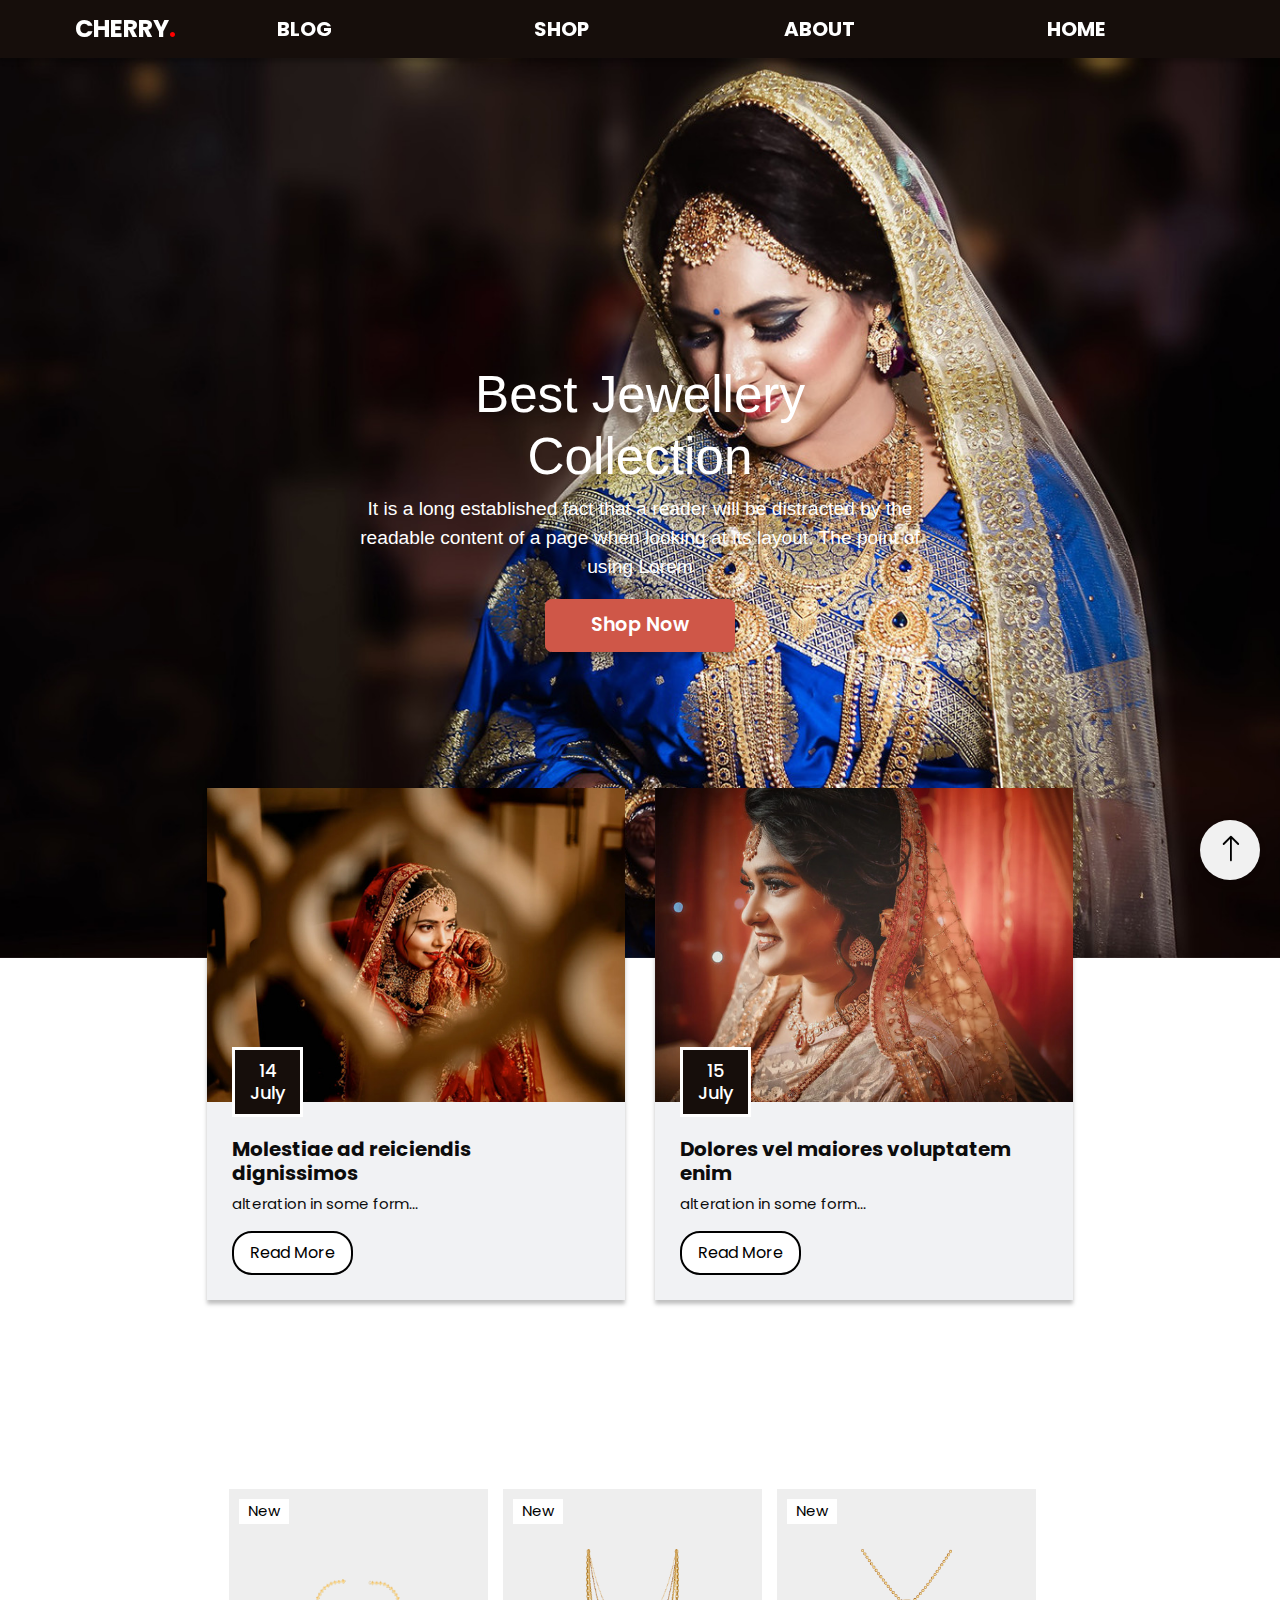
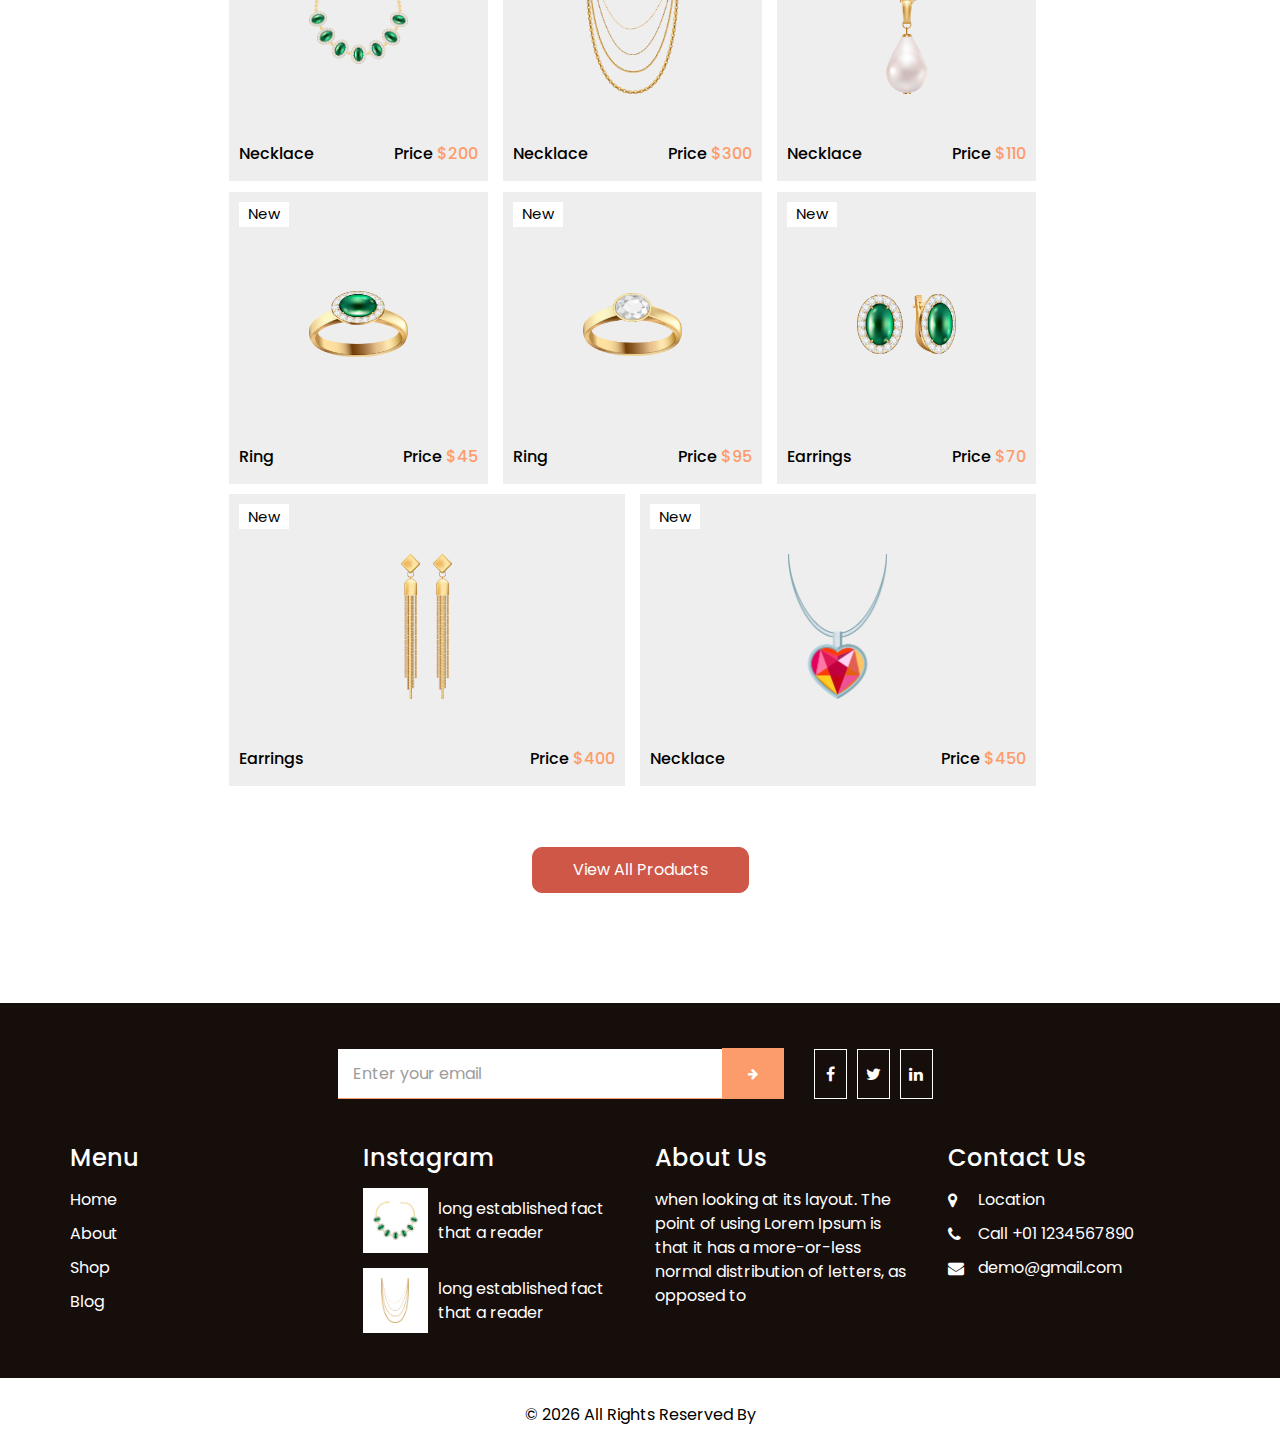
==== commit eb0e90c6: "Add files via upload" ====
--- a/healet-assignment-main (1)/healet-assignment-main/index.html
+++ b/healet-assignment-main (1)/healet-assignment-main/index.html
@@ -155,7 +155,7 @@
     <div class="container">
       <div class="heading_container heading_center">
         <h2>
-          Latest Products
+         
         </h2>
       </div>
       <div class="row">
@@ -369,7 +369,9 @@
   </section>
   
   <!-- Back to Top Button -->
-<div id="back-to-top">&#8679;</div>
+  <button id="back-to-top">
+    <i class="bi bi-arrow-up"></i>
+  </button>
 <div id="countdown-timer" class="countdown-timer">
   Sale ends in: <span id="timer"></span>
 </div>
@@ -508,6 +510,7 @@
   <script src="./js/custom.js"></script>
 
   <script src="js/custom.js"></script>
+  <link rel="stylesheet" href="https://cdn.jsdelivr.net/npm/bootstrap-icons/font/bootstrap-icons.css">
 
 </body>
 
--- a/healet-assignment-main (1)/healet-assignment-main/css/style.css
+++ b/healet-assignment-main (1)/healet-assignment-main/css/style.css
@@ -74,7 +74,18 @@
 
 /*header section*/
 .header_section {
-  position: absolute;
+  position: relative;
+  display: flex;
+  align-items: center;
+  justify-content: space-between; /* ממקם את הלוגו בצד והשאר מתפרס */
+  width: 100%;
+  height: 58px;
+  z-index:1500;
+  background: #160E0B;
+  border: 1px solid #160E0B;
+  box-shadow: 0px 4px 4px rgba(0, 0, 0, 0.25);
+  padding: 0 20px;
+  /* position: absolute;
   top: 0;
   width: 100%;
   z-index: 9;
@@ -83,7 +94,7 @@
   height: 69px;
   left: 0;
   top: 0;
-  background-color: #160e0b;
+  background-color: #000000;
   display: flex;
   align-items: center;
   justify-content: space-between;
@@ -91,15 +102,16 @@
   z-index: 1100;
   font-weight: 700;
   font-size: 25px;
-  line-height: 30px;
+  line-height: 30px; */
 }
 
 .header_section .container-fluid {
   display: flex;
-    justify-content: space-between; /* הלוגו בצד אחד והתפריט בצד השני */
-    align-items: center;
-    /* padding: 10px 5%; */
-    width: 100%;
+  display: flex;
+  justify-content: space-evenly; /* מפזר את הפריטים על כל הרוחב */
+  align-items: center;
+  width: 100%;
+  padding: 0;
     
   
 }
@@ -117,10 +129,11 @@
 
 .custom_nav-container {
   display: flex;
-  justify-content: space-between; /* מפזר את הלוגו והתפריט משני הצדדים */
+  justify-content: space-evenly; /* מפזר את הפריטים על כל הרוחב */
   align-items: center;
   width: 100%;
-    padding: 10px 5%;
+  padding: 6vh;
+    /* padding: 10px 5%; */
 }
 
 .menu ul li a {
@@ -301,8 +314,17 @@
 }
 
 .navbar-brand {
-  margin-top: 10px;
+  margin-right: auto; /* מוודא שהלוגו יישאר בצד שמאל */
+  font-size: 24px;
+  font-weight: bold;
+  color: white;
   
+}
+.navbar-collapse {
+  
+  flex-grow: 1; /* מבטיח שהתפריט יתפרס על כל הרוחב */
+  display: flex !important; /* מונע שהאלמנט יוסתר בגלל Bootstrap */
+  justify-content: center; /* ממרכז את הפריטים */
 }
 
 .navbar-brand span {
@@ -316,28 +338,34 @@
 /* עיצוב התפריט בדסקטופ */
 .navbar-nav {
   display: flex;
-    justify-content: space-between; /* מפזר את כל הפריטים לאורך כל הרוחב */
-    align-items: center;
-    flex-grow: 1; /* מאפשר לפריטים למלא את השטח */
-    width: 100%;
-    max-width: 1200px; /* ניתן לשנות בהתאם לגודל */
-  background: black;
+  display: flex;
+  justify-content: space-evenly; /* מפזר את הפריטים על כל הרוחב */
+  align-items: center;
+  width: 100%;
+  padding: 0;
+  ;
 }
 
 .navbar-nav .nav-item {
+  display: flex;
+  justify-content: space-evenly; /* מפזר את הפריטים על כל הרוחב */
+  align-items: center;
+  width: 100%;
+  padding: 0;
   list-style: none;
-  display: flex;
-  gap: 100px;
   margin: 0;
-  padding:  0 80px;
+  padding: 0;
 }
 
 .navbar-nav .nav-link {
   color: white;
   font-size: 20px;
-  font-weight: bolder;
+  font-weight: bold;
   text-transform: uppercase;
   text-decoration: none;
+  padding: 15px 20px;
+  display: block;
+  text-align: center;
 }
 /* עיצוב כפתור תפריט ההמבורגר */
 .hamburger-menu {
@@ -581,19 +609,33 @@
 
 /*shop center*/
 .shop_section .heading_container {
-  margin-bottom: 20px;
+  margin-bottom: 10%;
 }
 .shop_section .row {
   display: flex;
-  justify-content: center; /* ממרכז את המוצרים */
-  flex-wrap: wrap;
-  gap: 20px;
-}
-.shop_section .col-lg-4 {
-  flex: 1 1 30%; 
-  max-width: 30%;
-}
-
+  flex-wrap: wrap; /* מבטיח שהפריטים יעברו לשורה חדשה אם אין מקום */
+  justify-content: center;
+  
+  
+}
+.shop_section .container {
+  max-width: 65%; /* רוחב מקסימלי של הקונטיינר */
+  margin:  auto; /* ממרכז את הקונטיינר במסך */
+  padding:  20px; /* ריווח פנימי למניעת הידבקות לקצוות */
+}
+
+/*  */
+.shop_section .col-lg-4{
+  
+  padding-left: 0%;
+  
+}
+/* אם יש רק 2 פריטים בשורה האחרונה – תופסים את כל הרוחב */
+.shop_section .row > .col-lg-4:nth-last-child(2):nth-child(odd),
+.shop_section .row > .col-lg-4:nth-last-child(2):nth-child(odd) + .col-lg-4 {
+  flex: 1 1 50%;
+  max-width: 50%;
+}
 @media (max-width: 768px) {
   .shop_section .row {
     display: flex;
@@ -604,6 +646,8 @@
     padding-bottom: 10px;
     scrollbar-width: none; /* הסתרת פס גלילה */
     justify-content: start;
+    margin-left: 10%;
+    margin-left: 10%;
   }
 
   .shop_section .row::-webkit-scrollbar {
@@ -622,13 +666,18 @@
   background-color: #eeeeee;
   position: relative;
   padding: 10px;
-  margin-top: 25px;
+
+margin-right:0.1% ;
+  margin-bottom: 4%;
+  
 }
 .shop_section .box:hover {
   background-color: #ababab;
   position: relative;
   padding: 10px;
-  margin-top: 25px;
+  margin-left:0.1% ;
+  
+    margin-bottom: 4%;
 }
 
 
@@ -646,12 +695,12 @@
   -webkit-box-align: center;
       -ms-flex-align: center;
           align-items: center;
-  padding: 15px 30px;
+  padding: 10px 20px;
   height: 245px;
 }
 
 .shop_section .box .img-box img {
-  max-width: 100%;
+  max-width: 50%;
   max-height: 145px;
 }
 
@@ -670,7 +719,7 @@
 
 .shop_section .box .new {
   width: 50px;
-  height: 50px;
+  height: 25px;
   position: absolute;
   top: 10px;
   left: 10px;
@@ -701,10 +750,11 @@
 .shop_section .btn-box a {
   display: inline-block;
   padding: 10px 40px;
-  background-color: #fd9c6b;
-  color: #ffffff;
-  border-radius: 5px;
-  border: 1px solid #fd9c6b;
+  background-color: #CF5748;
+  color: #ffffff;
+  border-radius: 10px;
+  border: 1px solid #CF5748;
+  box-shadow: #0c0c0c;
   -webkit-transition: all .2s;
   transition: all .2s;
 }
@@ -725,7 +775,7 @@
 
   .shop_section .box {
     flex: 0 0 auto;
-    width: 80%;
+    width: 90%;
     scroll-snap-align: start;
     margin-right: 10px;
   }
@@ -733,21 +783,29 @@
 
 #back-to-top {
   position: fixed;
-  bottom: 20px; 
-  right: 20px;  
-  width: 76px;
-  height: 76px;
-  background-color: #f1f1f1; /* רקע אפור בהיר */
-  color: black; /* צבע חץ שחור */
-  box-shadow: 0px 4px 4px rgba(0, 0, 0, 0.25);
-  
+  bottom: 20px;
+  right: 20px;
+  width: 60px;
+  height: 60px;
+  background-color: #f1f1f1;
+  box-shadow: 0px 4px 6px rgba(0, 0, 0, 0.2);
   text-align: center;
-  line-height: 76px;
   border-radius: 50%;
-  font-size: 20px;
   cursor: pointer;
-  transition: opacity 0.3s ease-in-out;
+  transition: opacity 0.3s ease-in-out, transform 0.2s ease-in-out;
   z-index: 1000;
+  display: flex;
+  justify-content: center;
+  align-items: center;
+  font-size: 29px; /* גודל החץ */
+  color: black; /* צבע החץ */
+  border: 2px solid transparent;
+}
+#back-to-top:hover {
+  background-color: #c5c5c5;
+  color: white; 
+  transform: scale(1.1); /* הגדלה קלה בעת מעבר עכבר */
+  background-color: rgba(240, 240, 240, 0.95); /* שינוי צבע רקע בעת ריחוף */
 }
 .countdown-timer {
   position: fixed;
@@ -934,6 +992,31 @@
 .full-text {
   display: none; /* מתחבא בהתחלה */
 }
+.blog_section .container {
+  max-width: 70%; /* רוחב מקסימלי של הקונטיינר */
+  margin: 0 auto; /* ממרכז את הקונטיינר במסך */
+  padding: 0 15px; /* ריווח פנימי למניעת הידבקות לקצוות */
+}
+@media (max-width: 768px) {
+  .blog_section .row {
+    display: grid;
+    grid-template-columns: repeat(2, 1fr); /* שתי תמונות בשורה */
+    gap: 10px; /* רווחים בין התמונות */
+    margin-left: 100%;
+    margin-right: 100%;
+    flex: 1 1 100%;
+    max-width: 100%;
+  }
+  @media (max-width: 768px) {
+    .blog_section .col-md-6 {
+        flex: 1 1 100%;
+        max-width: 100%;
+    }
+}
+  .blog_section .col-md-6 {
+    width: 100%;
+  }
+}
 
 .read-more-btn {
   background-color: white; 
@@ -972,7 +1055,10 @@
 
 .blog_section .box {
   margin-top: 55px;
-  /* background-color: #f1f2f3; */
+   background-color: #F1F2F4;
+box-shadow: 0px 4px 4px 0px #00000040;
+  
+   
 }
 
 .blog_section .box .img-box {
